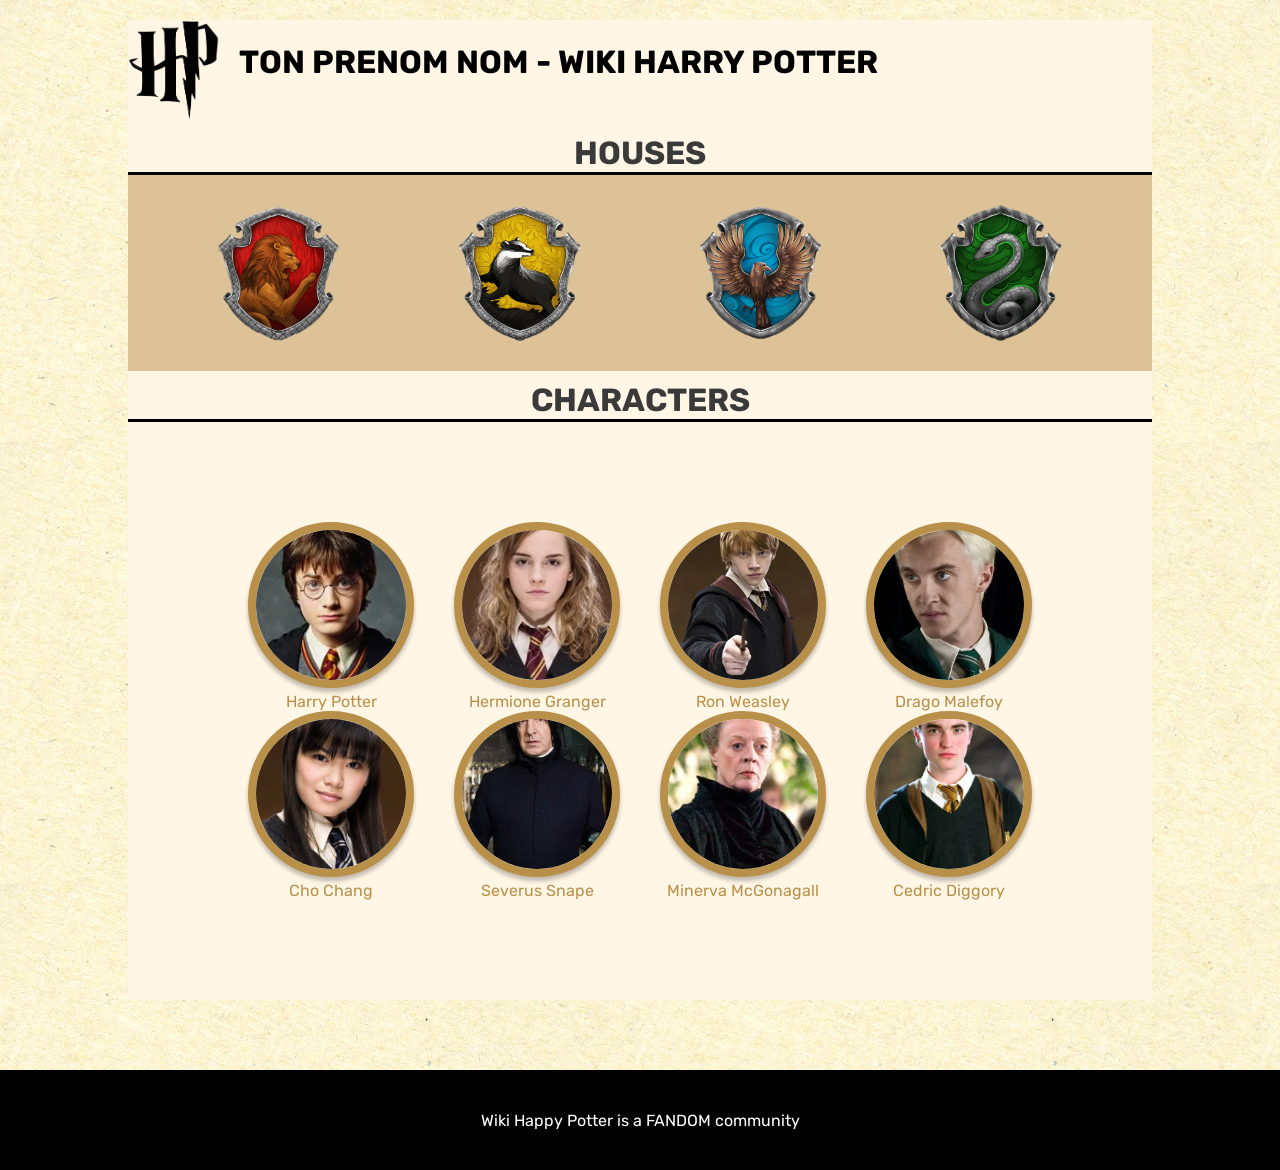
==== Partiel_starter/index.html @ 164cfa38 "Part1-page accueil" ====
<!DOCTYPE html>
<html lang="en">
  <head>
    <meta charset="UTF-8" />
    <meta name="viewport" content="width=device-width, initial-scale=1.0" />
    <link rel="stylesheet" href="./css/style.css" />
     <title>TON PRENOM NOM - Partiel Harry Potter</title>
  </head>
  <body>
   
    <main>
       <header class="header">
      <div class="header__right">
        <img src="./images/logo/logo.png" />
      </div>
      <div class="header__left">
        <h1>TON PRENOM NOM - Wiki Harry Potter</h1>
   
        <img src="./images/menu.png" alt="" srcset="" />
      </div>
    </header>
      <section>
        <h3>HOUSES</h3>
        <div class="houses">
          <img src="./images/logo/Gryffindor.png" alt="" srcset="" />
          <img src="./images/logo/Hufflepuff.png" alt="" srcset="" />
          <img src="./images/logo/Ravenclaw.png" alt="" srcset="" />
          <img src="./images/logo/Slytherin.png" alt="" srcset="" />
        </div>

      </section>
      <section>
        <h3>Characters</h3>
        <div class="characters">
            <figure>
              <img src="./images/characters/harry.webp" alt="Harry Potter" />
              <p>Harry Potter</p>
            </figure>
            <figure>
              <img src="./images/characters/hermione.webp" alt="Harry Potter" />
              <p>Hermione Granger</p>
            </figure>
            <figure>
              <img src="./images/characters/ron.webp" alt="Harry Potter" />
              <p>Ron Weasley</p>
            </figure>
            <figure>
              <img src="./images/characters/draco.webp" alt="Harry Potter" />
              <p>Drago Malefoy</p>
            </figure>
            <figure>
              <img src="./images/characters/cho.webp" alt="Harry Potter" />
              <p>Cho Chang</p>
            </figure>
            <figure>
              <img src="./images/characters/snape.webp" alt="Harry Potter" />
              <p>Severus Snape</p>
            </figure>            <figure>
              <img src="./images/characters/mcgonagall.webp" alt="Harry Potter" />
              <p>Minerva McGonagall</p>
            </figure>            <figure>
              <img src="./images/characters/cedric.webp" alt="Harry Potter" />
              <p>Cedric Diggory</p>
            </figure>
        </div>
      </section>
    </main>
    <footer>
      <p>Wiki Happy Potter is a FANDOM community</p>
    </footer>
  </body>
</html>
---- Partiel_starter/css/style.css ----
:root {
  --light: #fff6e6;
  --darkGrey: #3a3a3a;
  --gold: #b99049;
  --red: #b71713;
  --green: #124b10;
  --blue: #078cb1;
  --yellow: #e1b50c;
}

@font-face {
  font-family: "Rubik";
  src: url("./../font/Rubik-Regular.ttf");
}
@font-face {
  font-family: "Rubik";
  src: url("./../font/Rubik-Bold.ttf");
  font-weight: bold;
}
* {
  margin: 0;
  padding: 0;
}

body {
  background: url("./../images/bgHP.webp") repeat;
  font-family: "Rubik";
}

main {
  background-color: var(--light);
  max-width: 1024px;
  margin: auto;
  margin-bottom: 70px;
}
main h3 {
  text-transform: uppercase;
  border-bottom: 3px solid black;
  text-align: center;
  color: var(--DarkGrey, #3a3a3a);
  text-align: center;
  font-family: Rubik;
  font-size: 32px;
  font-style: normal;
  font-weight: 700;
  line-height: normal;
  padding-top: 10px;
}
main h2 {
  color: var(--DarkGrey, #3a3a3a);
  text-align: center;
  font-family: Roboto;
  font-size: 40px;
  font-style: normal;
  font-weight: 400;
  line-height: normal;
  margin-bottom: 54px;
}

footer {
  background-color: #000;
  height: 100px;
  display: flex;
  justify-content: center;
  align-items: center;
}
footer p {
  text-align: center;
  color: #fff;
}

.header {
  display: flex;
  max-width: 1024px;
  margin: auto;
  margin-top: 20px;
}
.header h1 {
  margin-bottom: 20px;
}
.header__right img {
  height: 100px;
  margin-right: 20px;
}
.header__left {
  width: 100%;
  display: flex;
  align-items: center;
  text-transform: uppercase;
}
.header__left ul {
  display: flex;
  justify-content: space-between;
  width: 80%;
}
.header__left ul li {
  list-style: none;
  font-weight: bold;
}
.header__left img {
  display: none;
}

.houses {
  display: flex;
  justify-content: space-around;
  background: rgba(185, 144, 73, 0.5);
  padding: 30px;
  flex-wrap: wrap;
}
.houses > div {
  border-radius: 140px;
  width: 140px;
  height: 140px;
  text-align: center;
}
.houses > div:hover {
  background: #fff6e6;
}
.houses img {
  width: 121px;
  height: 136px;
}

.characters {
  display: flex;
  justify-content: space-around;
  flex-wrap: wrap;
  padding: 100px;
}
.characters > div {
  padding: 30px;
}
.characters img {
  width: 150px;
  height: 150px;
  border-radius: 150px;
  border: 8px solid var(--Gold, #b99049);
  background: url(<path-to-image>), lightgray -1.24px 0px/101.653% 141.566% no-repeat;
  box-shadow: 0px 4px 4px 0px rgba(0, 0, 0, 0.25);
  object-fit: cover;
}
.characters p {
  text-align: center;
  color: var(--Gold, #b99049);
}

/* PAGE PERSO */
.page_perso h3 {
  padding: 50px 50px 0 50px;
}
.page_perso .perso {
  background: rgba(185, 144, 73, 0.5);
  padding: 50px;
  display: flex;
}
.page_perso .perso__right {
  display: flex;
  flex-direction: column;
  justify-content: space-between;
  width: 100%;
}
.page_perso .perso__right > div {
  display: flex;
  justify-content: space-around;
}
.page_perso .perso__right p.attr {
  font-weight: bold;
}
.page_perso figure {
  width: 215px;
  margin-right: 120px;
}
.page_perso figure img {
  width: 100%;
}
.page_perso figure figcaption {
  background: rgba(255, 255, 255, 0.5);
  display: flex;
  align-items: center;
  height: 66px;
  justify-content: center;
  font-size: 20px;
}
.page_perso .house__perso {
  display: flex;
  justify-content: center;
  align-items: center;
}

@media screen and (max-width: 425px) {
  header {
    width: 90%;
  }
  header h1,
header ul {
    display: none !important;
  }
  header .header__left {
    display: flex;
    justify-content: flex-end;
  }
  header .header__left img {
    display: block !important;
    height: 70px;
  }

  .houses {
    flex-direction: column;
    align-content: space-around;
  }
}

/*# sourceMappingURL=style.css.map */
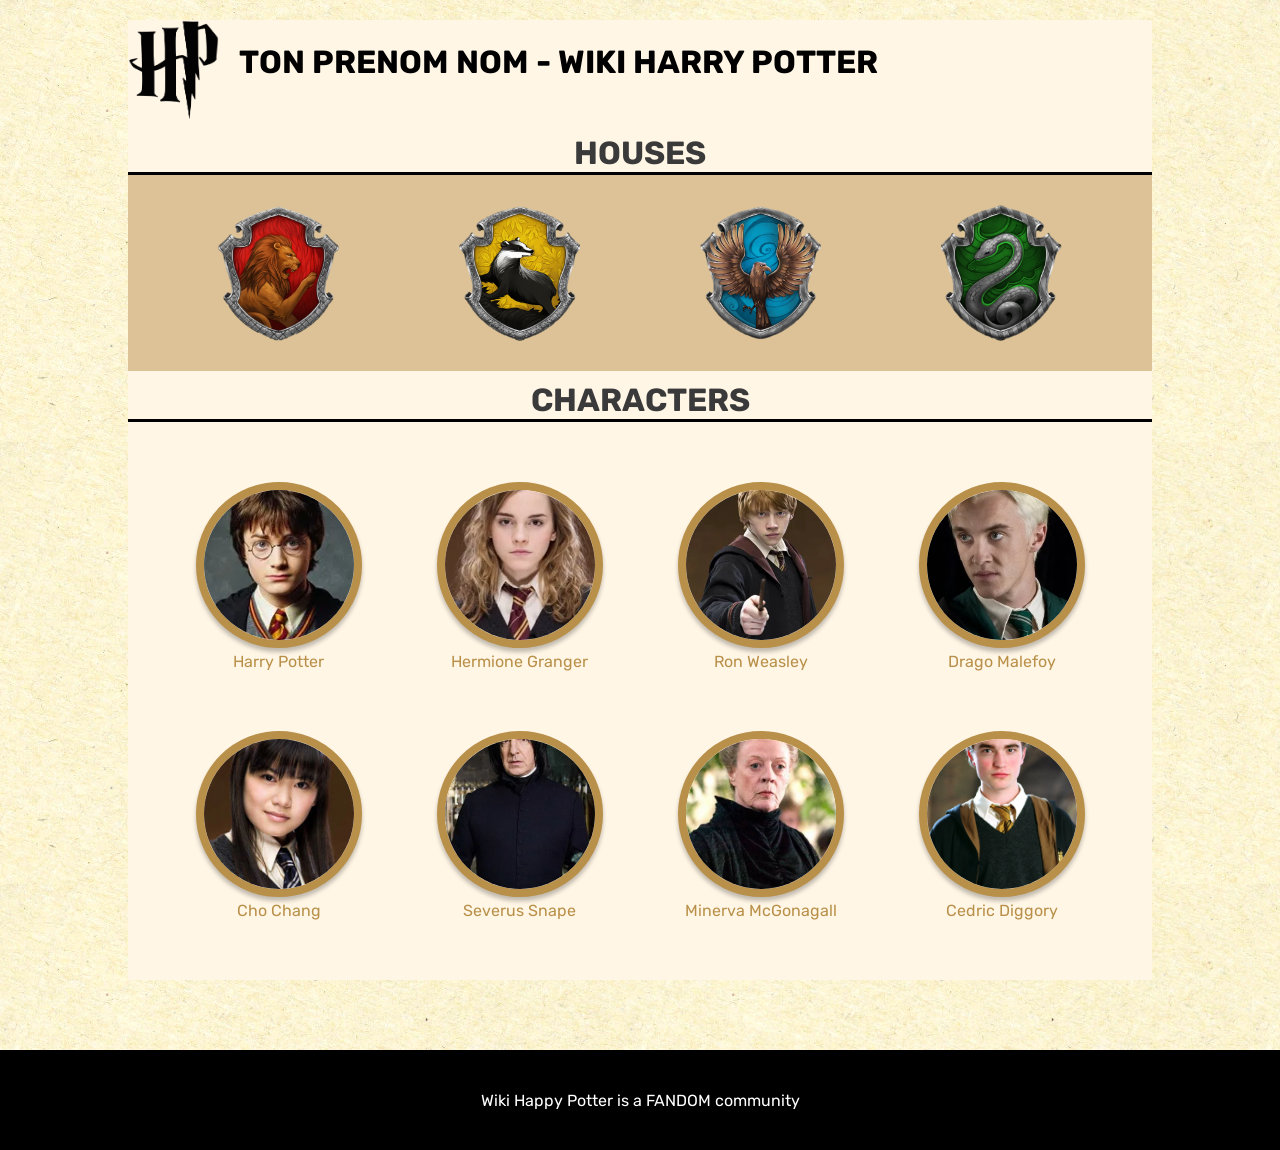
==== commit a5c9e3c8: "part2-survol et page details" ====
--- a/Partiel_starter/index.html
+++ b/Partiel_starter/index.html
@@ -32,36 +32,38 @@
       <section>
         <h3>Characters</h3>
         <div class="characters">
-            <figure>
+            <div class="Grif">
               <img src="./images/characters/harry.webp" alt="Harry Potter" />
               <p>Harry Potter</p>
-            </figure>
-            <figure>
+            </div>
+            <div class="Grif">
               <img src="./images/characters/hermione.webp" alt="Harry Potter" />
               <p>Hermione Granger</p>
-            </figure>
-            <figure>
+            </div>
+            <div class="Grif">
               <img src="./images/characters/ron.webp" alt="Harry Potter" />
               <p>Ron Weasley</p>
-            </figure>
-            <figure>
+            </div>
+            <div class="Ser">
               <img src="./images/characters/draco.webp" alt="Harry Potter" />
               <p>Drago Malefoy</p>
-            </figure>
-            <figure>
+            </div>
+            <div class="Serd">
               <img src="./images/characters/cho.webp" alt="Harry Potter" />
               <p>Cho Chang</p>
-            </figure>
-            <figure>
+            </div>
+            <div class="Ser">
               <img src="./images/characters/snape.webp" alt="Harry Potter" />
               <p>Severus Snape</p>
-            </figure>            <figure>
+            </div>          
+            <div class="Grif">
               <img src="./images/characters/mcgonagall.webp" alt="Harry Potter" />
               <p>Minerva McGonagall</p>
-            </figure>            <figure>
+            </div>            
+            <div class="Pout">
               <img src="./images/characters/cedric.webp" alt="Harry Potter" />
               <p>Cedric Diggory</p>
-            </figure>
+            </div>
         </div>
       </section>
     </main>
--- a/Partiel_starter/css/style.css
+++ b/Partiel_starter/css/style.css
@@ -126,7 +126,7 @@
   display: flex;
   justify-content: space-around;
   flex-wrap: wrap;
-  padding: 100px;
+  padding: 30px;
 }
 .characters > div {
   padding: 30px;
@@ -145,6 +145,25 @@
   color: var(--Gold, #b99049);
 }
 
+.characters .Grif > img:hover{
+  border: 8px solid var(--Red, #e71313);
+}
+.characters .Ser > img:hover{
+  border: 8px solid var(--green, #027c0a);
+}
+.characters .Serd > img:hover{
+  border: 8px solid var(--blue, #178ccb);
+}
+.characters .Pout > img:hover{
+  border: 8px solid var(--yellow, #8abb02);
+}
+
+
+
+
+
+
+
 /* PAGE PERSO */
 .page_perso h3 {
   padding: 50px 50px 0 50px;
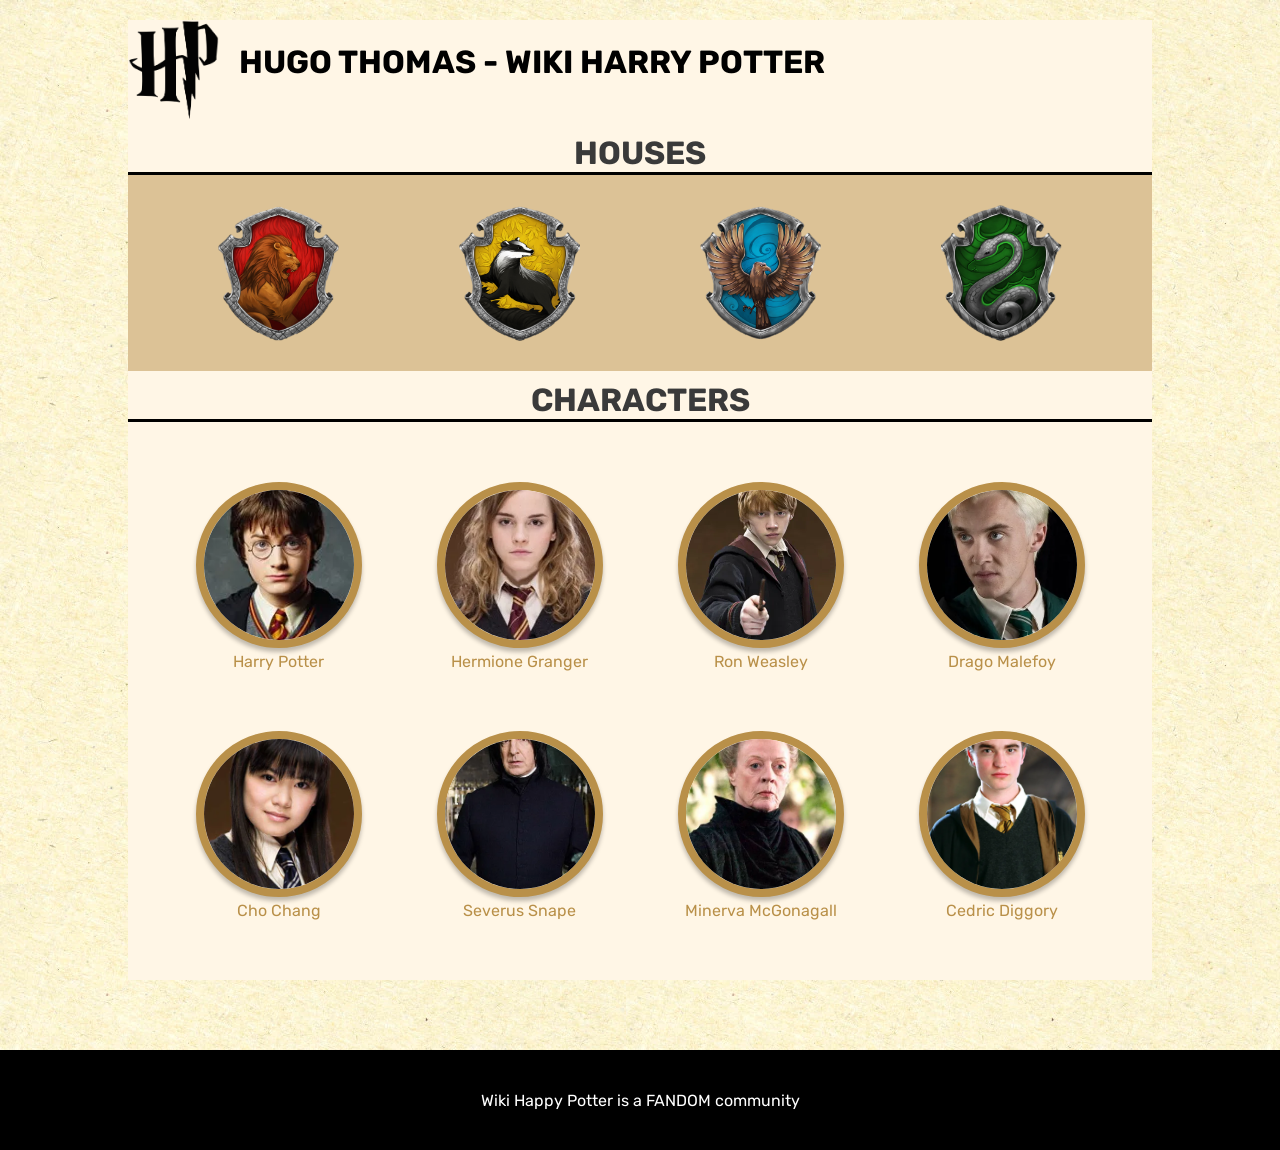
==== commit f6bb59c1: "part 3- integration API accueil" ====
--- a/Partiel_starter/index.html
+++ b/Partiel_starter/index.html
@@ -3,8 +3,9 @@
   <head>
     <meta charset="UTF-8" />
     <meta name="viewport" content="width=device-width, initial-scale=1.0" />
+    <script src="script.js" defer type="module"></script>
     <link rel="stylesheet" href="./css/style.css" />
-     <title>TON PRENOM NOM - Partiel Harry Potter</title>
+     <title>hugo THOMAS - Partiel Harry Potter</title>
   </head>
   <body>
    
@@ -14,7 +15,7 @@
         <img src="./images/logo/logo.png" />
       </div>
       <div class="header__left">
-        <h1>TON PRENOM NOM - Wiki Harry Potter</h1>
+        <h1>Hugo THOMAS - Wiki Harry Potter</h1>
    
         <img src="./images/menu.png" alt="" srcset="" />
       </div>
@@ -22,10 +23,10 @@
       <section>
         <h3>HOUSES</h3>
         <div class="houses">
-          <img src="./images/logo/Gryffindor.png" alt="" srcset="" />
-          <img src="./images/logo/Hufflepuff.png" alt="" srcset="" />
-          <img src="./images/logo/Ravenclaw.png" alt="" srcset="" />
-          <img src="./images/logo/Slytherin.png" alt="" srcset="" />
+          <img src="./images/logo/Gryffindor.png" alt="" srcset="" data-house="Gryffindor"/>
+          <img src="./images/logo/Hufflepuff.png" alt="" srcset="" data-house="Hufflepuff"/>
+          <img src="./images/logo/Ravenclaw.png" alt="" srcset="" data-house="Ravenclaw"/>
+          <img src="./images/logo/Slytherin.png" alt="" srcset="" data-house="Slytherin"/>
         </div>
 
       </section>
--- a/Partiel_starter/css/style.css
+++ b/Partiel_starter/css/style.css
@@ -145,16 +145,16 @@
   color: var(--Gold, #b99049);
 }
 
-.characters .Grif > img:hover{
+.characters .Gryffindor > img:hover{
   border: 8px solid var(--Red, #e71313);
 }
-.characters .Ser > img:hover{
+.characters .Slytherin > img:hover{
   border: 8px solid var(--green, #027c0a);
 }
-.characters .Serd > img:hover{
+.characters .Ravenclaw > img:hover{
   border: 8px solid var(--blue, #178ccb);
 }
-.characters .Pout > img:hover{
+.characters .Hufflepuff > img:hover{
   border: 8px solid var(--yellow, #8abb02);
 }
 
